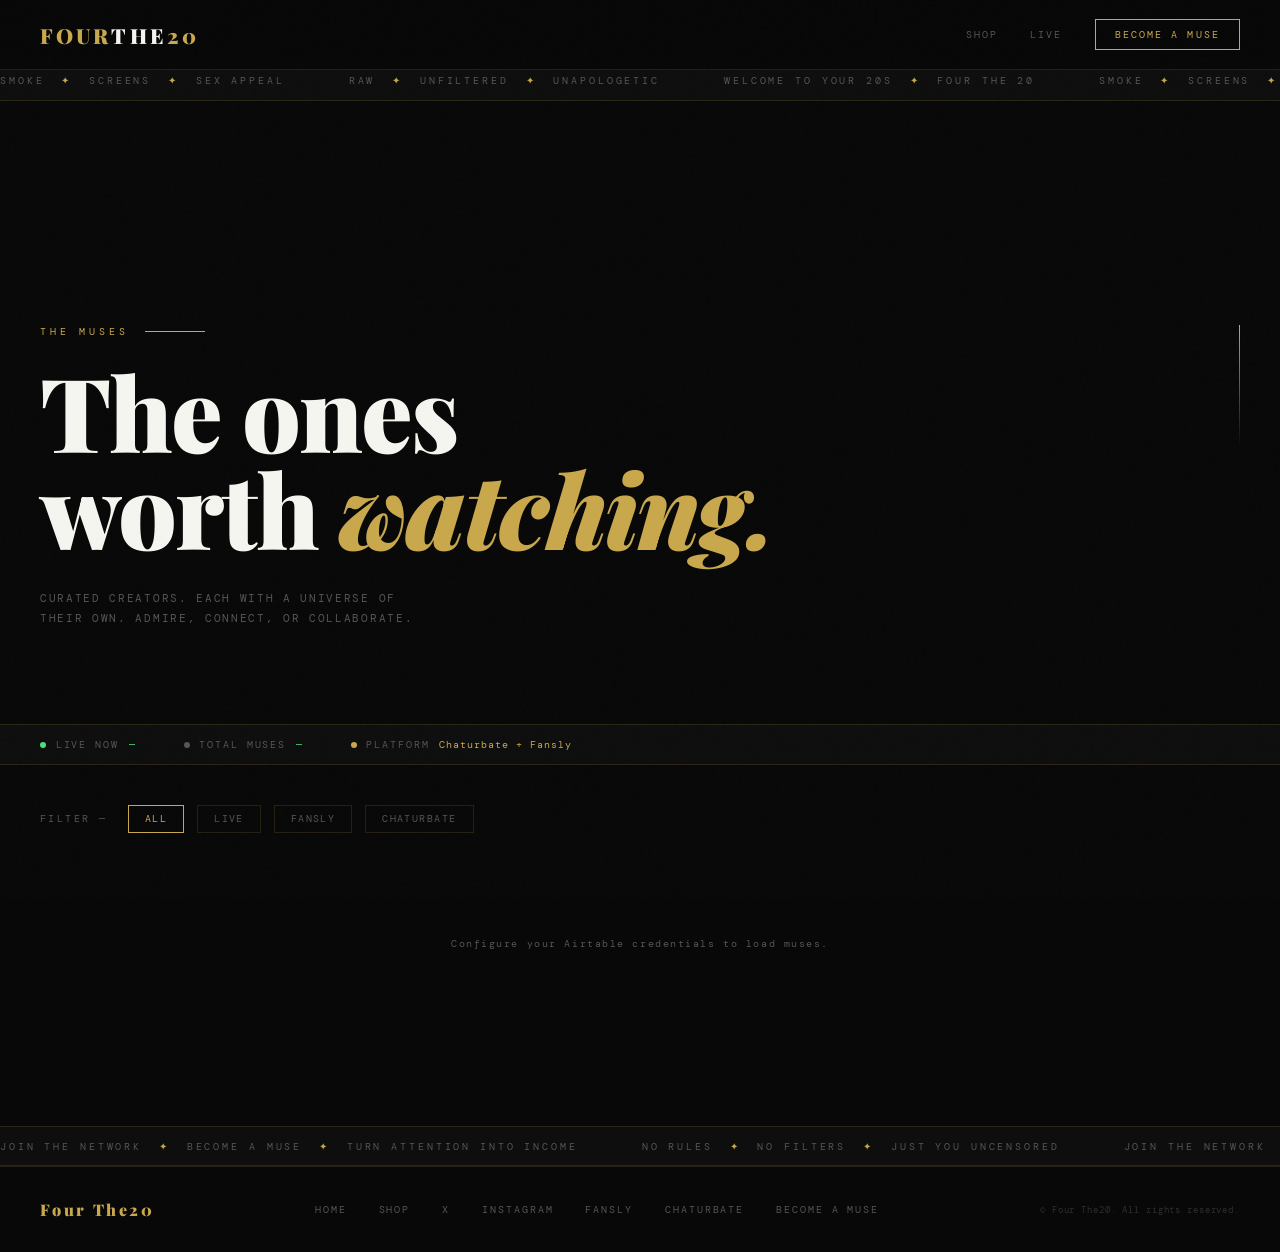
==== index.html @ dd01afdc "Update index.html" ====
<!DOCTYPE html>
<html lang="en">
<head>
  <meta charset="UTF-8" />
  <meta name="viewport" content="width=device-width, initial-scale=1.0" />
  <title>The Muses — Four The20</title>
  <link href="https://fonts.googleapis.com/css2?family=Playfair+Display:ital,wght@0,400;0,700;0,900;1,400;1,700&family=DM+Mono:wght@300;400;500&display=swap" rel="stylesheet" />
  <style>
    :root {
      --black: #080808;
      --deep: #0e0e0e;
      --card: #131313;
      --gold: #c9a84c;
      --gold-dim: #a07830;
      --green: #3a6b35;
      --green-bright: #4ade80;
      --cream: #f0e6cc;
      --red: #c0392b;
      --white: #f5f5f0;
      --muted: #555;
      --border: rgba(201,168,76,0.15);
    }

    * { margin: 0; padding: 0; box-sizing: border-box; }

    html { scroll-behavior: smooth; }

    body {
      background: var(--black);
      color: var(--white);
      font-family: 'DM Mono', monospace;
      min-height: 100vh;
      cursor: default;
    }

    /* GRAIN OVERLAY */
    body::before {
      content: '';
      position: fixed;
      inset: 0;
      background-image: url("data:image/svg+xml,%3Csvg viewBox='0 0 256 256' xmlns='http://www.w3.org/2000/svg'%3E%3Cfilter id='noise'%3E%3CfeTurbulence type='fractalNoise' baseFrequency='0.9' numOctaves='4' stitchTiles='stitch'/%3E%3C/filter%3E%3Crect width='100%25' height='100%25' filter='url(%23noise)' opacity='0.04'/%3E%3C/svg%3E");
      pointer-events: none;
      z-index: 1000;
      opacity: 0.4;
    }

    /* HEADER */
    header {
      position: fixed;
      top: 0;
      left: 0;
      right: 0;
      z-index: 100;
      padding: 1.2rem 2.5rem;
      display: flex;
      align-items: center;
      justify-content: space-between;
      border-bottom: 1px solid var(--border);
      background: rgba(8,8,8,0.92);
      backdrop-filter: blur(12px);
    }

    .logo {
      font-family: 'Playfair Display', serif;
      font-size: 1.3rem;
      font-weight: 900;
      letter-spacing: 0.15em;
      color: var(--gold);
      text-decoration: none;
      text-transform: uppercase;
    }

    .logo span {
      color: var(--white);
    }

    nav {
      display: flex;
      gap: 2rem;
      align-items: center;
    }

    nav a {
      font-size: 0.65rem;
      letter-spacing: 0.2em;
      text-transform: uppercase;
      color: var(--muted);
      text-decoration: none;
      transition: color 0.2s;
    }

    nav a:hover { color: var(--gold); }

    .nav-cta {
      border: 1px solid var(--gold) !important;
      padding: 0.5rem 1.2rem !important;
      color: var(--gold) !important;
      transition: all 0.2s !important;
    }

    .nav-cta:hover {
      background: var(--gold) !important;
      color: var(--black) !important;
    }

    /* HERO */
    .hero {
      padding: 14rem 2.5rem 6rem;
      max-width: 1400px;
      margin: 0 auto;
      position: relative;
    }

    .hero-eyebrow {
      font-size: 0.6rem;
      letter-spacing: 0.4em;
      text-transform: uppercase;
      color: var(--gold);
      margin-bottom: 1.5rem;
      display: flex;
      align-items: center;
      gap: 1rem;
    }

    .hero-eyebrow::after {
      content: '';
      width: 60px;
      height: 1px;
      background: var(--gold);
      display: inline-block;
    }

    .hero h1 {
      font-family: 'Playfair Display', serif;
      font-size: clamp(3.5rem, 8vw, 7rem);
      font-weight: 900;
      line-height: 0.95;
      letter-spacing: -0.02em;
      margin-bottom: 2rem;
    }

    .hero h1 em {
      font-style: italic;
      color: var(--gold);
    }

    .hero-sub {
      font-size: 0.7rem;
      letter-spacing: 0.15em;
      color: var(--muted);
      max-width: 400px;
      line-height: 1.8;
      text-transform: uppercase;
    }

    .hero-line {
      position: absolute;
      right: 2.5rem;
      top: 14rem;
      width: 1px;
      height: 120px;
      background: linear-gradient(to bottom, var(--gold), transparent);
    }

    /* STATUS BAR */
    .status-bar {
      border-top: 1px solid var(--border);
      border-bottom: 1px solid var(--border);
      padding: 0.8rem 2.5rem;
      display: flex;
      gap: 3rem;
      align-items: center;
      background: var(--deep);
      overflow-x: auto;
    }

    .status-item {
      display: flex;
      align-items: center;
      gap: 0.6rem;
      white-space: nowrap;
    }

    .status-dot {
      width: 6px;
      height: 6px;
      border-radius: 50%;
      background: var(--green-bright);
      animation: pulse 2s infinite;
    }

    .status-dot.offline { background: var(--muted); animation: none; }

    @keyframes pulse {
      0%, 100% { opacity: 1; }
      50% { opacity: 0.3; }
    }

    .status-label {
      font-size: 0.6rem;
      letter-spacing: 0.2em;
      text-transform: uppercase;
      color: var(--muted);
    }

    .status-count {
      font-size: 0.6rem;
      color: var(--green-bright);
      letter-spacing: 0.1em;
    }

    /* FILTERS */
    .filters {
      padding: 2.5rem 2.5rem 1.5rem;
      max-width: 1400px;
      margin: 0 auto;
      display: flex;
      gap: 0.8rem;
      flex-wrap: wrap;
      align-items: center;
    }

    .filter-label {
      font-size: 0.6rem;
      letter-spacing: 0.25em;
      text-transform: uppercase;
      color: var(--muted);
      margin-right: 0.5rem;
    }

    .filter-btn {
      background: transparent;
      border: 1px solid var(--border);
      color: var(--muted);
      padding: 0.4rem 1rem;
      font-family: 'DM Mono', monospace;
      font-size: 0.6rem;
      letter-spacing: 0.15em;
      text-transform: uppercase;
      cursor: pointer;
      transition: all 0.2s;
    }

    .filter-btn:hover, .filter-btn.active {
      border-color: var(--gold);
      color: var(--gold);
    }

    /* GRID */
    .grid-section {
      padding: 1rem 2.5rem 6rem;
      max-width: 1400px;
      margin: 0 auto;
    }

    .grid {
      display: grid;
      grid-template-columns: repeat(auto-fill, minmax(320px, 1fr));
      gap: 1.5px;
    }

    /* CARD */
    .card {
      position: relative;
      background: var(--card);
      overflow: hidden;
      cursor: pointer;
      aspect-ratio: 3/4;
      border: 1px solid var(--border);
      transition: border-color 0.3s;
    }

    .card:hover { border-color: var(--gold-dim); }

    .card-img {
      width: 100%;
      height: 100%;
      object-fit: cover;
      display: block;
      transition: transform 0.6s ease, filter 0.3s ease;
      filter: grayscale(20%) contrast(1.1);
    }

    .card:hover .card-img {
      transform: scale(1.04);
      filter: grayscale(0%) contrast(1.05);
    }

    .card-overlay {
      position: absolute;
      inset: 0;
      background: linear-gradient(
        to top,
        rgba(8,8,8,0.98) 0%,
        rgba(8,8,8,0.5) 45%,
        rgba(8,8,8,0.1) 70%,
        transparent 100%
      );
      transition: opacity 0.3s;
    }

    .card-live-badge {
      position: absolute;
      top: 1rem;
      left: 1rem;
      display: flex;
      align-items: center;
      gap: 0.4rem;
      background: rgba(8,8,8,0.8);
      border: 1px solid var(--green-bright);
      padding: 0.3rem 0.7rem;
      font-size: 0.55rem;
      letter-spacing: 0.2em;
      text-transform: uppercase;
      color: var(--green-bright);
    }

    .card-live-badge.offline-badge {
      border-color: var(--muted);
      color: var(--muted);
    }

    .card-number {
      position: absolute;
      top: 1rem;
      right: 1rem;
      font-size: 0.55rem;
      letter-spacing: 0.15em;
      color: rgba(255,255,255,0.2);
    }

    .card-content {
      position: absolute;
      bottom: 0;
      left: 0;
      right: 0;
      padding: 1.5rem;
      transform: translateY(2rem);
      transition: transform 0.4s ease;
    }

    .card:hover .card-content { transform: translateY(0); }

    .card-name {
      font-family: 'Playfair Display', serif;
      font-size: 1.6rem;
      font-weight: 700;
      line-height: 1;
      margin-bottom: 0.3rem;
      color: var(--white);
    }

    .card-handle {
      font-size: 0.6rem;
      letter-spacing: 0.15em;
      color: var(--gold);
      margin-bottom: 0.8rem;
    }

    .card-bio {
      font-size: 0.65rem;
      line-height: 1.6;
      color: rgba(255,255,255,0.55);
      margin-bottom: 1.2rem;
      opacity: 0;
      transition: opacity 0.4s ease 0.1s;
    }

    .card:hover .card-bio { opacity: 1; }

    .card-tags {
      display: flex;
      gap: 0.4rem;
      flex-wrap: wrap;
      margin-bottom: 1rem;
      opacity: 0;
      transition: opacity 0.4s ease 0.15s;
    }

    .card:hover .card-tags { opacity: 1; }

    .tag {
      font-size: 0.5rem;
      letter-spacing: 0.15em;
      text-transform: uppercase;
      border: 1px solid rgba(201,168,76,0.3);
      color: var(--gold-dim);
      padding: 0.2rem 0.5rem;
    }

    .card-actions {
      display: flex;
      gap: 0.6rem;
      opacity: 0;
      transition: opacity 0.4s ease 0.2s;
    }

    .card:hover .card-actions { opacity: 1; }

    .btn-watch {
      flex: 1;
      background: var(--gold);
      color: var(--black);
      border: none;
      padding: 0.7rem 1rem;
      font-family: 'DM Mono', monospace;
      font-size: 0.6rem;
      letter-spacing: 0.2em;
      text-transform: uppercase;
      cursor: pointer;
      text-decoration: none;
      text-align: center;
      display: block;
      transition: background 0.2s;
      font-weight: 500;
    }

    .btn-watch:hover { background: var(--cream); }

    .btn-follow {
      background: transparent;
      color: var(--white);
      border: 1px solid rgba(255,255,255,0.2);
      padding: 0.7rem 1rem;
      font-family: 'DM Mono', monospace;
      font-size: 0.6rem;
      letter-spacing: 0.2em;
      text-transform: uppercase;
      cursor: pointer;
      text-decoration: none;
      text-align: center;
      display: block;
      transition: all 0.2s;
    }

    .btn-follow:hover {
      border-color: var(--white);
    }

    /* PLACEHOLDER CARD */
    .card-placeholder {
      background: var(--card);
      border: 1px dashed rgba(201,168,76,0.1);
      aspect-ratio: 3/4;
      display: flex;
      flex-direction: column;
      align-items: center;
      justify-content: center;
      gap: 1rem;
      text-decoration: none;
      transition: border-color 0.3s;
    }

    .card-placeholder:hover { border-color: rgba(201,168,76,0.3); }

    .placeholder-icon {
      font-size: 2rem;
      opacity: 0.2;
    }

    .placeholder-text {
      font-size: 0.6rem;
      letter-spacing: 0.25em;
      text-transform: uppercase;
      color: var(--muted);
      text-align: center;
    }

    /* LOADING */
    #loading {
      padding: 6rem 2.5rem;
      text-align: center;
    }

    .loader {
      display: inline-flex;
      gap: 0.4rem;
      margin-bottom: 1rem;
    }

    .loader-dot {
      width: 6px;
      height: 6px;
      background: var(--gold);
      border-radius: 50%;
      animation: loaderPulse 1.2s infinite;
    }

    .loader-dot:nth-child(2) { animation-delay: 0.2s; }
    .loader-dot:nth-child(3) { animation-delay: 0.4s; }

    @keyframes loaderPulse {
      0%, 100% { opacity: 0.2; transform: scale(0.8); }
      50% { opacity: 1; transform: scale(1); }
    }

    .loader-text {
      font-size: 0.6rem;
      letter-spacing: 0.3em;
      text-transform: uppercase;
      color: var(--muted);
    }

    /* ERROR */
    #error {
      display: none;
      padding: 4rem 2.5rem;
      text-align: center;
    }

    .error-text {
      font-size: 0.65rem;
      letter-spacing: 0.15em;
      color: var(--muted);
      margin-bottom: 1rem;
    }

    /* FOOTER */
    footer {
      border-top: 1px solid var(--border);
      padding: 2rem 2.5rem;
      display: flex;
      justify-content: space-between;
      align-items: center;
      flex-wrap: gap;
    }

    .footer-logo {
      font-family: 'Playfair Display', serif;
      font-size: 1rem;
      font-weight: 900;
      color: var(--gold);
      letter-spacing: 0.15em;
    }

    .footer-links {
      display: flex;
      gap: 2rem;
    }

    .footer-links a {
      font-size: 0.6rem;
      letter-spacing: 0.2em;
      text-transform: uppercase;
      color: var(--muted);
      text-decoration: none;
      transition: color 0.2s;
    }

    .footer-links a:hover { color: var(--gold); }

    .footer-copy {
      font-size: 0.55rem;
      letter-spacing: 0.1em;
      color: rgba(85,85,85,0.5);
    }

    /* MARQUEE */
    .marquee-wrap {
      overflow: hidden;
      border-top: 1px solid var(--border);
      border-bottom: 1px solid var(--border);
      padding: 0.8rem 0;
      background: var(--deep);
    }

    .marquee-track {
      display: flex;
      gap: 4rem;
      animation: marquee 20s linear infinite;
      width: max-content;
    }

    .marquee-item {
      font-size: 0.6rem;
      letter-spacing: 0.3em;
      text-transform: uppercase;
      color: var(--muted);
      white-space: nowrap;
    }

    .marquee-item span { color: var(--gold); margin: 0 0.5rem; }

    @keyframes marquee {
      from { transform: translateX(0); }
      to { transform: translateX(-50%); }
    }

    /* ANIMATIONS */
    @keyframes fadeUp {
      from { opacity: 0; transform: translateY(20px); }
      to { opacity: 1; transform: translateY(0); }
    }

    .fade-up {
      animation: fadeUp 0.6s ease forwards;
    }

    @media (max-width: 768px) {
      header { padding: 1rem 1.2rem; }
      nav { gap: 1rem; }
      .hero { padding: 10rem 1.2rem 4rem; }
      .grid-section, .filters, .status-bar { padding-left: 1.2rem; padding-right: 1.2rem; }
      .grid { grid-template-columns: repeat(2, 1fr); gap: 1px; }
      footer { flex-direction: column; gap: 1.5rem; text-align: center; }
      .footer-links { flex-wrap: wrap; justify-content: center; }
    }

    @media (max-width: 480px) {
      .grid { grid-template-columns: 1fr; }
    }
  </style>
</head>
<body>

  <!-- HEADER -->
  <header>
    <a href="https://fourthe20.carrd.co" class="logo">Four<span>The</span>20</a>
    <nav>
      <a href="https://fourthe20.myshopify.com" target="_blank">Shop</a>
      <a href="https://chaturbate.com/in/?tour=LQps&campaign=Jz7oe&track=default&room=four_the20" target="_blank">Live</a>
      <a href="https://form.typeform.com/to/RK7h1dMH" target="_blank" class="nav-cta">Become a Muse</a>
    </nav>
  </header>

  <!-- MARQUEE -->
  <div class="marquee-wrap" style="margin-top:60px;">
    <div class="marquee-track">
      <span class="marquee-item">Smoke <span>✦</span> Screens <span>✦</span> Sex Appeal</span>
      <span class="marquee-item">Raw <span>✦</span> Unfiltered <span>✦</span> Unapologetic</span>
      <span class="marquee-item">Welcome to Your 20s <span>✦</span> Four The 20</span>
      <span class="marquee-item">Smoke <span>✦</span> Screens <span>✦</span> Sex Appeal</span>
      <span class="marquee-item">Raw <span>✦</span> Unfiltered <span>✦</span> Unapologetic</span>
      <span class="marquee-item">Welcome to Your 20s <span>✦</span> Four The 20</span>
    </div>
  </div>

  <!-- HERO -->
  <section class="hero">
    <div class="hero-eyebrow">The Muses</div>
    <h1>The ones<br>worth <em>watching.</em></h1>
    <p class="hero-sub">Curated creators. Each with a universe of their own. Admire, connect, or collaborate.</p>
    <div class="hero-line"></div>
  </section>

  <!-- STATUS BAR -->
  <div class="status-bar">
    <div class="status-item">
      <div class="status-dot" id="live-dot"></div>
      <span class="status-label">Live Now</span>
      <span class="status-count" id="live-count">—</span>
    </div>
    <div class="status-item">
      <div class="status-dot offline"></div>
      <span class="status-label">Total Muses</span>
      <span class="status-count" id="total-count">—</span>
    </div>
    <div class="status-item">
      <div class="status-dot" style="background:var(--gold); animation:none;"></div>
      <span class="status-label">Platform</span>
      <span class="status-count" style="color:var(--gold);">Chaturbate + Fansly</span>
    </div>
  </div>

  <!-- FILTERS -->
  <div class="filters">
    <span class="filter-label">Filter —</span>
    <button class="filter-btn active" data-filter="all">All</button>
    <button class="filter-btn" data-filter="live">Live</button>
    <button class="filter-btn" data-filter="fansly">Fansly</button>
    <button class="filter-btn" data-filter="chaturbate">Chaturbate</button>
  </div>

  <!-- GRID -->
  <section class="grid-section">
    <div id="loading">
      <div class="loader">
        <div class="loader-dot"></div>
        <div class="loader-dot"></div>
        <div class="loader-dot"></div>
      </div>
      <p class="loader-text">Loading the muses...</p>
    </div>
    <div id="error">
      <p class="error-text">Configure your Airtable credentials to load muses.</p>
    </div>
    <div class="grid" id="muse-grid"></div>
  </section>

  <!-- MARQUEE 2 -->
  <div class="marquee-wrap">
    <div class="marquee-track" style="animation-direction:reverse;">
      <span class="marquee-item">Join The Network <span>✦</span> Become a Muse <span>✦</span> Turn Attention Into Income</span>
      <span class="marquee-item">No Rules <span>✦</span> No Filters <span>✦</span> Just You Uncensored</span>
      <span class="marquee-item">Join The Network <span>✦</span> Become a Muse <span>✦</span> Turn Attention Into Income</span>
      <span class="marquee-item">No Rules <span>✦</span> No Filters <span>✦</span> Just You Uncensored</span>
    </div>
  </div>

  <!-- FOOTER -->
  <footer>
    <div class="footer-logo">Four The20</div>
    <div class="footer-links">
      <a href="https://fourthe20.carrd.co">Home</a>
      <a href="https://fourthe20.myshopify.com" target="_blank">Shop</a>
      <a href="https://x.com/four_the20" target="_blank">X</a>
      <a href="https://instagram.com/four_the20" target="_blank">Instagram</a>
      <a href="https://fansly.com/four_the20" target="_blank">Fansly</a>
      <a href="https://chaturbate.com/in/?tour=LQps&campaign=Jz7oe&track=default&room=four_the20" target="_blank">Chaturbate</a>
      <a href="https://form.typeform.com/to/RK7h1dMH" target="_blank">Become a Muse</a>
    </div>
    <div class="footer-copy">© Four The20. All rights reserved.</div>
  </footer>

  <script>
    // ============================================================
    // CONFIG — Only update WORKER_URL after deploying Cloudflare Worker
    // ============================================================
    const WORKER_URL = 'https://muse.four-the20.workers.dev/'; // e.g. https://four-the20-muses.yourname.workers.dev

    // CB affiliate base URL
    const CB_AFFILIATE = 'https://chaturbate.com/in/?tour=LQps&campaign=Jz7oe&track=default&room=';

    // Fields: Name · Handle · Bio · Photo · Tags · CB_Username · Fansly_URL · Is_Live · Approved

    const CB_AFF = CB_AFFILIATE;

    function toSlug(str) {
      return (str || '').toLowerCase().replace(/\s+/g, '-');
    }

    async function fetchMuses() {
      try {
        const res = await fetch(WORKER_URL);
        if (!res.ok) throw new Error(`Worker error: ${res.status}`);
        const data = await res.json();
        return data.records || [];
      } catch (e) {
        console.error('Fetch error:', e);
        return null;
      }
    }

    function buildCard(record, index) {
      const f = record.fields;
      const name       = f['Name'] || 'Muse';
      const handle     = f['Handle'] || '';
      const bio        = f['Bio'] || '';
      const photo      = f['Profile Pic']?.[0]?.name || f['Photo']?.[0]?.name || null;
/*      const photo      = f['Photo'] ? f['Photo'][0]?.url : null;  */
      const tags       = f['Tags'] ? f['Tags'].split(',').map(t => t.trim()) : [];
      const cbUsername = f['CB_Username'] || '';
      const fanslyUrl  = f['Fansly_URL'] || '';
      const isLive     = f['Is_Live'] || false;

      const cbLink = cbUsername
        ? `${CB_AFF}${cbUsername}`
        : `https://chaturbate.com/in/?tour=LQps&campaign=Jz7oe&track=default&room=four_the20`;

      const watchLink   = cbUsername ? cbLink : (fanslyUrl || cbLink);
      const displayName = f['DisplayName'] || f['Name'] || cbUsername || '';
      const detailLink  = displayName ? `/muses/muse.html?name=${toSlug(displayName)}` : null;
      const followLink = fanslyUrl || cbLink;

      const liveBadge = isLive
        ? `<div class="card-live-badge"><div class="status-dot"></div> Live</div>`
        : `<div class="card-live-badge offline-badge"><div class="status-dot offline"></div> Offline</div>`;

      const tagsHtml = tags.slice(0,3).map(t => `<span class="tag">${t}</span>`).join('');
      const imgHtml  = photo
        ? `<img class="card-img" src="${photo}" alt="${name}" loading="lazy" />`
        : `<div class="card-img" style="background:linear-gradient(135deg,#1a1a1a,#0e0e0e);"></div>`;

      const card = document.createElement('div');
      card.className = 'card fade-up';
      card.style.animationDelay = `${index * 0.07}s`;
      card.dataset.live    = isLive ? 'live' : 'offline';
      card.dataset.fansly  = fanslyUrl ? 'true' : 'false';
      card.dataset.cb      = cbUsername ? 'true' : 'false';

      card.style.cursor = 'pointer';
      if (detailLink) {
        card.addEventListener('click', (e) => {
          if (!e.target.closest('a')) {
            window.location.href = detailLink;
          }
        });
      }
      card.innerHTML = `
        ${imgHtml}
        <div class="card-overlay"></div>
        ${liveBadge}
        <div class="card-number">${String(index + 1).padStart(2,'0')}</div>
        <div class="card-content">
          <div class="card-name">${name}</div>
          <div class="card-handle">${handle}</div>
          <div class="card-bio">${bio}</div>
          <div class="card-tags">${tagsHtml}</div>
          <div class="card-actions">
            <a href="${detailLink || watchLink}" ${detailLink ? '' : 'target="_blank"'} class="btn-watch">View Profile</a>
            ${followLink ? `<a href="${followLink}" target="_blank" class="btn-follow">Follow</a>` : ''}
          </div>
        </div>
      `;
      return card;
    }

    function buildPlaceholder() {
      const el = document.createElement('a');
      el.href = 'https://form.typeform.com/to/RK7h1dMH';
      el.target = '_blank';
      el.className = 'card-placeholder';
      el.innerHTML = `
        <div class="placeholder-icon">✦</div>
        <div class="placeholder-text">Your name<br>could be here</div>
      `;
      return el;
    }

    async function checkCBLive(username) {
      if (!username) return false;
      try {
        const res = await fetch(
          `https://chaturbate.com/api/public/affiliates/onlinerooms/?wm=Jz7oe&format=json&username=${username.toLowerCase()}&limit=1`,
          { headers: { 'Accept': 'application/json' } }
        );
        if (!res.ok) return false;
        const json = await res.json();
        const results = json.results || [];
        return results.some(r => (r.username || r.slug || '').toLowerCase() === username.toLowerCase());
      } catch {
        return false;
      }
    }

    async function init() {
      const grid    = document.getElementById('muse-grid');
      const loading = document.getElementById('loading');
      const error   = document.getElementById('error');

      // If no credentials set, show demo mode
      if (WORKER_URL === 'YOUR_WORKER_URL') {
        loading.style.display = 'none';
        error.style.display   = 'block';
        error.innerHTML = `
          <p class="error-text" style="margin-bottom:1.5rem;">
            🔑 Deploy your Cloudflare Worker and add the Worker URL to activate the directory.
          </p>
          <p class="error-text" style="font-size:0.55rem; opacity:0.5;">
            AIRTABLE_PAT · AIRTABLE_BASE_ID (starts with 'app') · Active Models
          </p>
        `;
        // Show placeholder cards so the grid doesn't look empty
        for (let i = 0; i < 6; i++) grid.appendChild(buildPlaceholder());
        document.getElementById('total-count').textContent = '—';
        return;
      }

      const records = await fetchMuses();

      loading.style.display = 'none';

      if (!records) {
        error.style.display = 'block';
        return;
      }

      const liveCount = records.filter(r => r.fields['Is_Live']).length;
      document.getElementById('live-count').textContent  = liveCount > 0 ? `${liveCount} online` : 'None right now';
      document.getElementById('total-count').textContent = records.length;

      // Check live status client-side for each model
      const liveChecks = await Promise.all(
        records.map(r => checkCBLive(r.fields['CB_Username'] || ''))
      );
      records.forEach((record, i) => {
        record.fields['Is_Live'] = liveChecks[i];
        grid.appendChild(buildCard(record, i));
      });

      // Always add a "become a muse" placeholder at the end
      grid.appendChild(buildPlaceholder());

      // FILTERS
      document.querySelectorAll('.filter-btn').forEach(btn => {
        btn.addEventListener('click', () => {
          document.querySelectorAll('.filter-btn').forEach(b => b.classList.remove('active'));
          btn.classList.add('active');
          const filter = btn.dataset.filter;
          document.querySelectorAll('.card').forEach(card => {
            if (filter === 'all') {
              card.style.display = '';
            } else if (filter === 'live') {
              card.style.display = card.dataset.live === 'live' ? '' : 'none';
            } else if (filter === 'fansly') {
              card.style.display = card.dataset.fansly === 'true' ? '' : 'none';
            } else if (filter === 'chaturbate') {
              card.style.display = card.dataset.cb === 'true' ? '' : 'none';
            }
          });
        });
      });
    }

    init();
  </script>
</body>
</html>
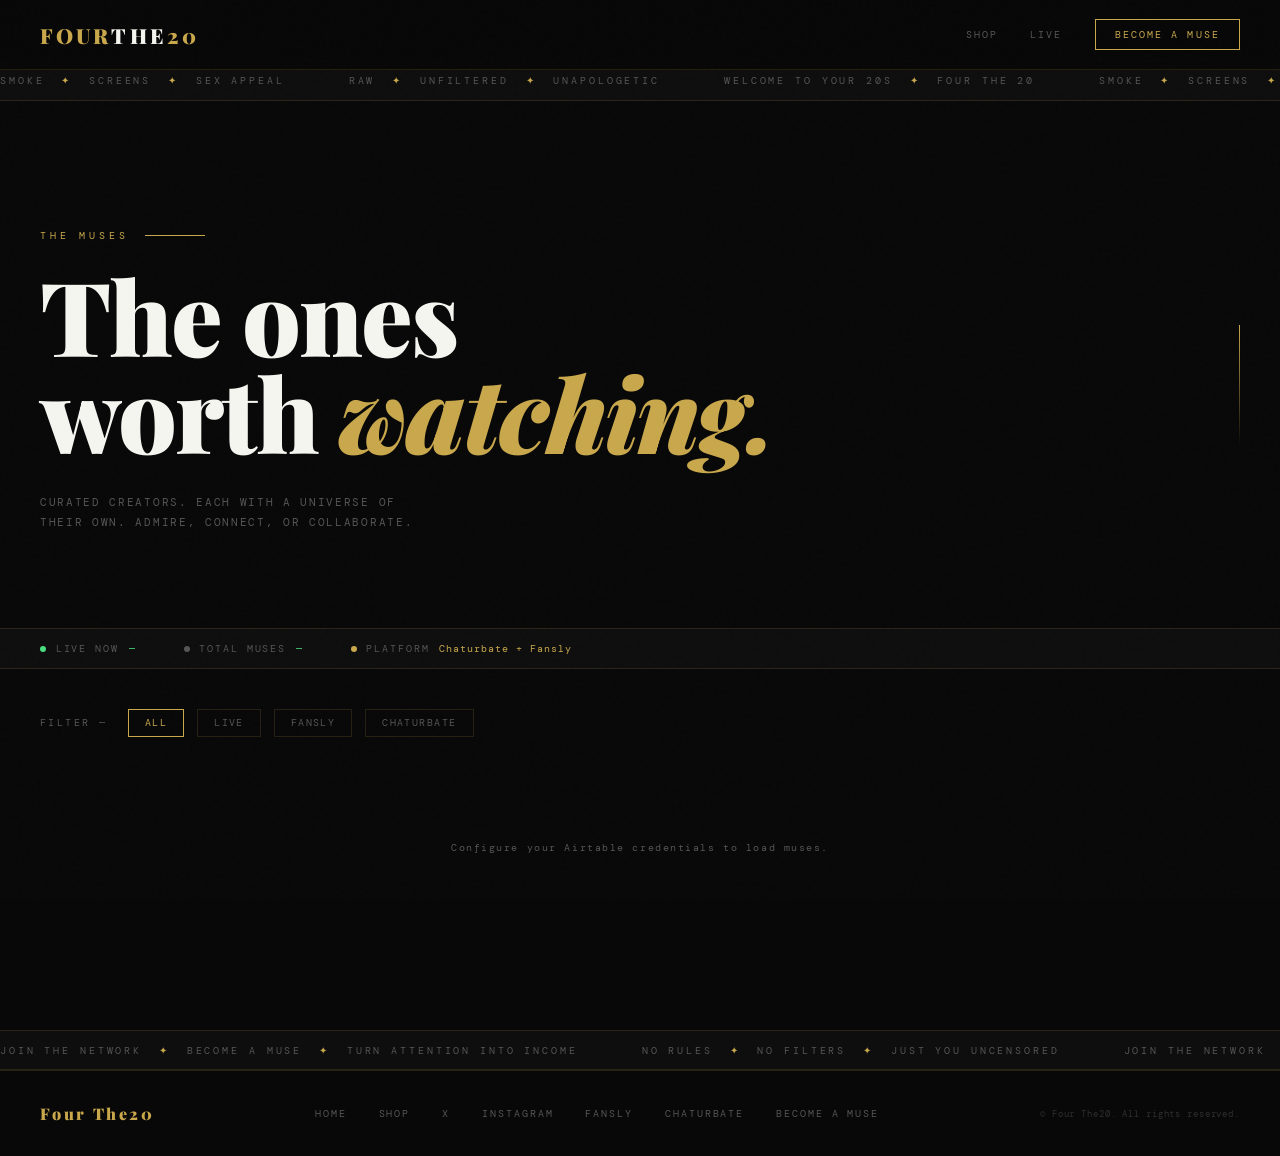
==== commit f146f2ae: "Update index.html" ====
--- a/index.html
+++ b/index.html
@@ -105,7 +105,7 @@
 
     /* HERO */
     .hero {
-      padding: 14rem 2.5rem 6rem;
+      padding: 8rem 2.5rem 6rem;
       max-width: 1400px;
       margin: 0 auto;
       position: relative;
@@ -746,8 +746,7 @@
       const name       = f['Name'] || 'Muse';
       const handle     = f['Handle'] || '';
       const bio        = f['Bio'] || '';
-      const photo      = f['Profile Pic']?.[0]?.name || f['Photo']?.[0]?.name || null;
-/*      const photo      = f['Photo'] ? f['Photo'][0]?.url : null;  */
+      const photo      = f['Profile Pic'] ? f['Profile Pic'][0]?.name : null;
       const tags       = f['Tags'] ? f['Tags'].split(',').map(t => t.trim()) : [];
       const cbUsername = f['CB_Username'] || '';
       const fanslyUrl  = f['Fansly_URL'] || '';
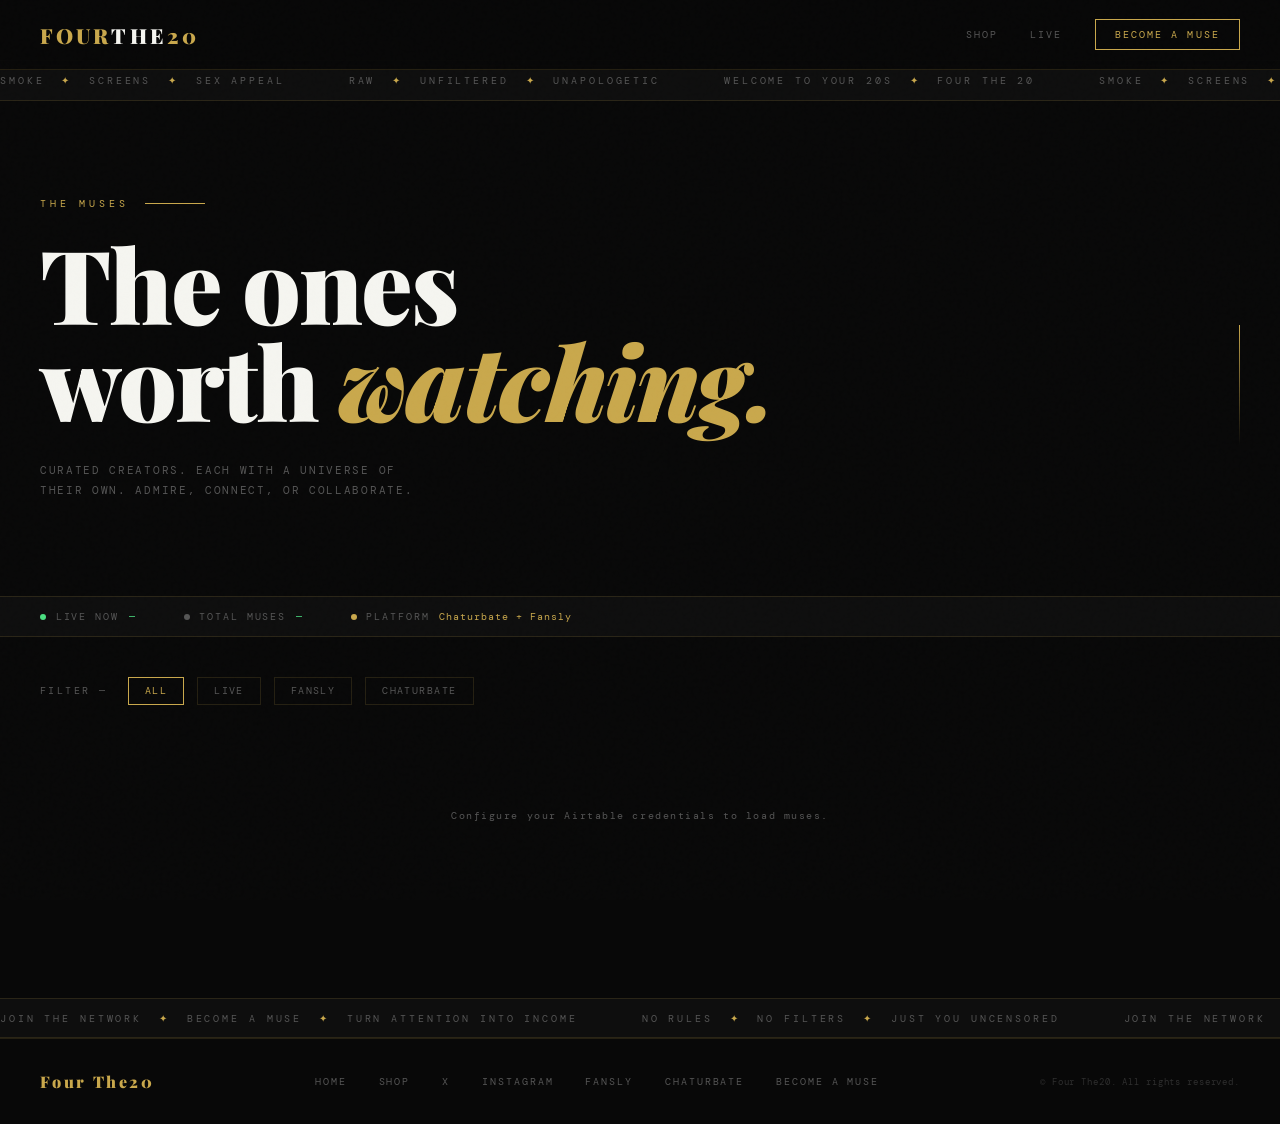
==== commit 922cd034: "Update index.html" ====
--- a/index.html
+++ b/index.html
@@ -105,7 +105,7 @@
 
     /* HERO */
     .hero {
-      padding: 8rem 2.5rem 6rem;
+      padding: 6rem 2.5rem 6rem;
       max-width: 1400px;
       margin: 0 auto;
       position: relative;
@@ -746,7 +746,8 @@
       const name       = f['Name'] || 'Muse';
       const handle     = f['Handle'] || '';
       const bio        = f['Bio'] || '';
-      const photo      = f['Profile Pic'] ? f['Profile Pic'][0]?.name : null;
+      const photo      = f['Profile Pic']?.[0]?.url || f['Photo']?.[0]?.url || null;
+/*      const photo      = f['Profile Pic'] ? f['Profile Pic'][0]?.name : null;    */
       const tags       = f['Tags'] ? f['Tags'].split(',').map(t => t.trim()) : [];
       const cbUsername = f['CB_Username'] || '';
       const fanslyUrl  = f['Fansly_URL'] || '';
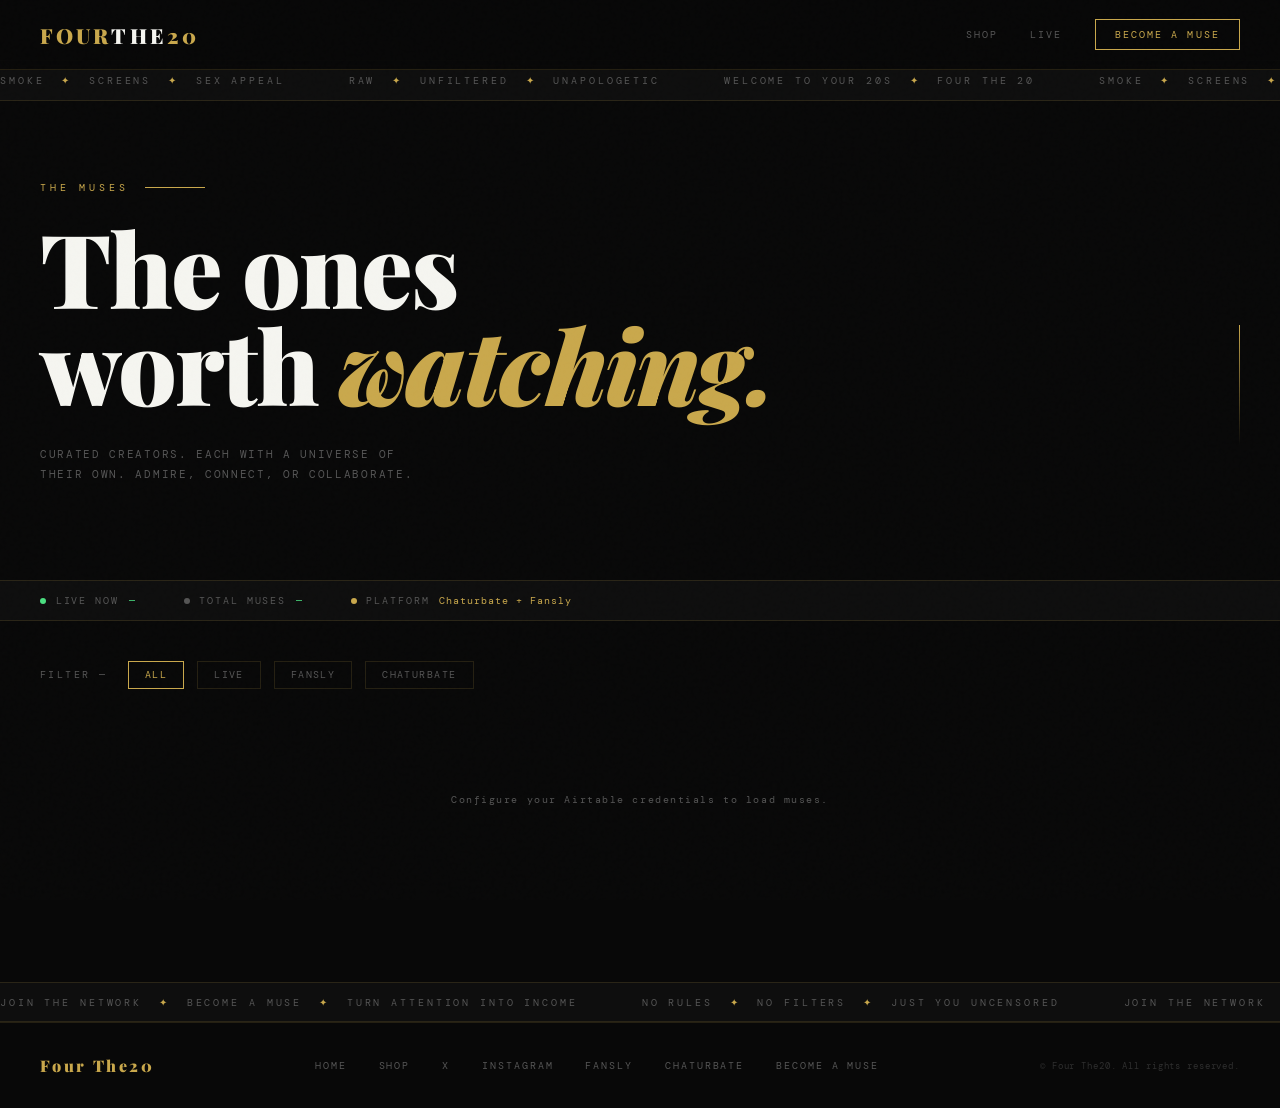
==== commit f2ca1d79: "Update index.html" ====
--- a/index.html
+++ b/index.html
@@ -105,7 +105,7 @@
 
     /* HERO */
     .hero {
-      padding: 6rem 2.5rem 6rem;
+      padding: 5rem 2.5rem 6rem;
       max-width: 1400px;
       margin: 0 auto;
       position: relative;
@@ -747,7 +747,6 @@
       const handle     = f['Handle'] || '';
       const bio        = f['Bio'] || '';
       const photo      = f['Profile Pic']?.[0]?.url || f['Photo']?.[0]?.url || null;
-/*      const photo      = f['Profile Pic'] ? f['Profile Pic'][0]?.name : null;    */
       const tags       = f['Tags'] ? f['Tags'].split(',').map(t => t.trim()) : [];
       const cbUsername = f['CB_Username'] || '';
       const fanslyUrl  = f['Fansly_URL'] || '';
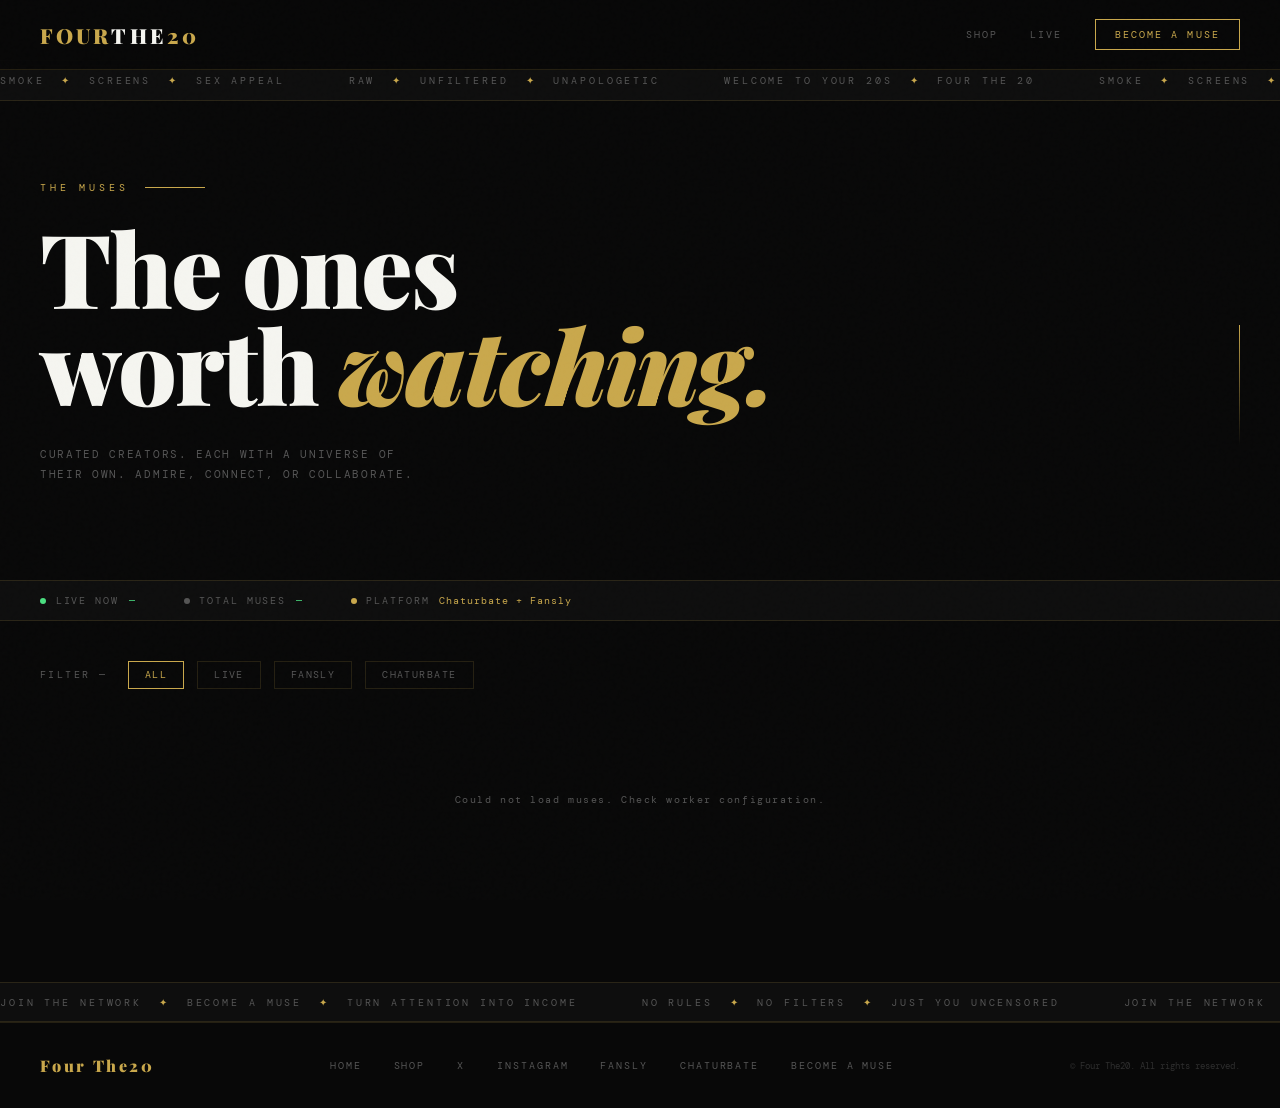
==== commit 88fe9810: "Add files via upload" ====
--- a/index.html
+++ b/index.html
@@ -5,99 +5,15 @@
   <meta name="viewport" content="width=device-width, initial-scale=1.0" />
   <title>The Muses — Four The20</title>
   <link href="https://fonts.googleapis.com/css2?family=Playfair+Display:ital,wght@0,400;0,700;0,900;1,400;1,700&family=DM+Mono:wght@300;400;500&display=swap" rel="stylesheet" />
+  <link rel="stylesheet" href="styles.css" />
   <style>
-    :root {
-      --black: #080808;
-      --deep: #0e0e0e;
-      --card: #131313;
-      --gold: #c9a84c;
-      --gold-dim: #a07830;
-      --green: #3a6b35;
-      --green-bright: #4ade80;
-      --cream: #f0e6cc;
-      --red: #c0392b;
-      --white: #f5f5f0;
-      --muted: #555;
-      --border: rgba(201,168,76,0.15);
-    }
-
-    * { margin: 0; padding: 0; box-sizing: border-box; }
-
-    html { scroll-behavior: smooth; }
-
-    body {
-      background: var(--black);
-      color: var(--white);
-      font-family: 'DM Mono', monospace;
-      min-height: 100vh;
-      cursor: default;
-    }
-
-    /* GRAIN OVERLAY */
-    body::before {
-      content: '';
-      position: fixed;
-      inset: 0;
-      background-image: url("data:image/svg+xml,%3Csvg viewBox='0 0 256 256' xmlns='http://www.w3.org/2000/svg'%3E%3Cfilter id='noise'%3E%3CfeTurbulence type='fractalNoise' baseFrequency='0.9' numOctaves='4' stitchTiles='stitch'/%3E%3C/filter%3E%3Crect width='100%25' height='100%25' filter='url(%23noise)' opacity='0.04'/%3E%3C/svg%3E");
-      pointer-events: none;
-      z-index: 1000;
-      opacity: 0.4;
-    }
-
-    /* HEADER */
-    header {
-      position: fixed;
-      top: 0;
-      left: 0;
-      right: 0;
-      z-index: 100;
-      padding: 1.2rem 2.5rem;
-      display: flex;
-      align-items: center;
-      justify-content: space-between;
-      border-bottom: 1px solid var(--border);
-      background: rgba(8,8,8,0.92);
-      backdrop-filter: blur(12px);
-    }
-
-    .logo {
-      font-family: 'Playfair Display', serif;
-      font-size: 1.3rem;
-      font-weight: 900;
-      letter-spacing: 0.15em;
-      color: var(--gold);
-      text-decoration: none;
-      text-transform: uppercase;
-    }
-
-    .logo span {
-      color: var(--white);
-    }
-
-    nav {
-      display: flex;
-      gap: 2rem;
-      align-items: center;
-    }
-
-    nav a {
-      font-size: 0.65rem;
-      letter-spacing: 0.2em;
-      text-transform: uppercase;
-      color: var(--muted);
-      text-decoration: none;
-      transition: color 0.2s;
-    }
-
-    nav a:hover { color: var(--gold); }
+    body { cursor: default; }
 
     .nav-cta {
       border: 1px solid var(--gold) !important;
       padding: 0.5rem 1.2rem !important;
       color: var(--gold) !important;
-      transition: all 0.2s !important;
-    }
-
+    }
     .nav-cta:hover {
       background: var(--gold) !important;
       color: var(--black) !important;
@@ -110,7 +26,6 @@
       margin: 0 auto;
       position: relative;
     }
-
     .hero-eyebrow {
       font-size: 0.6rem;
       letter-spacing: 0.4em;
@@ -121,7 +36,6 @@
       align-items: center;
       gap: 1rem;
     }
-
     .hero-eyebrow::after {
       content: '';
       width: 60px;
@@ -129,7 +43,6 @@
       background: var(--gold);
       display: inline-block;
     }
-
     .hero h1 {
       font-family: 'Playfair Display', serif;
       font-size: clamp(3.5rem, 8vw, 7rem);
@@ -138,12 +51,7 @@
       letter-spacing: -0.02em;
       margin-bottom: 2rem;
     }
-
-    .hero h1 em {
-      font-style: italic;
-      color: var(--gold);
-    }
-
+    .hero h1 em { font-style: italic; color: var(--gold); }
     .hero-sub {
       font-size: 0.7rem;
       letter-spacing: 0.15em;
@@ -152,13 +60,10 @@
       line-height: 1.8;
       text-transform: uppercase;
     }
-
     .hero-line {
       position: absolute;
-      right: 2.5rem;
-      top: 14rem;
-      width: 1px;
-      height: 120px;
+      right: 2.5rem; top: 14rem;
+      width: 1px; height: 120px;
       background: linear-gradient(to bottom, var(--gold), transparent);
     }
 
@@ -173,41 +78,16 @@
       background: var(--deep);
       overflow-x: auto;
     }
-
-    .status-item {
-      display: flex;
-      align-items: center;
-      gap: 0.6rem;
-      white-space: nowrap;
-    }
-
+    .status-item { display: flex; align-items: center; gap: 0.6rem; white-space: nowrap; }
     .status-dot {
-      width: 6px;
-      height: 6px;
+      width: 6px; height: 6px;
       border-radius: 50%;
       background: var(--green-bright);
       animation: pulse 2s infinite;
     }
-
     .status-dot.offline { background: var(--muted); animation: none; }
-
-    @keyframes pulse {
-      0%, 100% { opacity: 1; }
-      50% { opacity: 0.3; }
-    }
-
-    .status-label {
-      font-size: 0.6rem;
-      letter-spacing: 0.2em;
-      text-transform: uppercase;
-      color: var(--muted);
-    }
-
-    .status-count {
-      font-size: 0.6rem;
-      color: var(--green-bright);
-      letter-spacing: 0.1em;
-    }
+    .status-label { font-size: 0.6rem; letter-spacing: 0.2em; text-transform: uppercase; color: var(--muted); }
+    .status-count { font-size: 0.6rem; color: var(--green-bright); letter-spacing: 0.1em; }
 
     /* FILTERS */
     .filters {
@@ -219,15 +99,7 @@
       flex-wrap: wrap;
       align-items: center;
     }
-
-    .filter-label {
-      font-size: 0.6rem;
-      letter-spacing: 0.25em;
-      text-transform: uppercase;
-      color: var(--muted);
-      margin-right: 0.5rem;
-    }
-
+    .filter-label { font-size: 0.6rem; letter-spacing: 0.25em; text-transform: uppercase; color: var(--muted); margin-right: 0.5rem; }
     .filter-btn {
       background: transparent;
       border: 1px solid var(--border);
@@ -240,11 +112,7 @@
       cursor: pointer;
       transition: all 0.2s;
     }
-
-    .filter-btn:hover, .filter-btn.active {
-      border-color: var(--gold);
-      color: var(--gold);
-    }
+    .filter-btn:hover, .filter-btn.active { border-color: var(--gold); color: var(--gold); }
 
     /* GRID */
     .grid-section {
@@ -252,7 +120,6 @@
       max-width: 1400px;
       margin: 0 auto;
     }
-
     .grid {
       display: grid;
       grid-template-columns: repeat(auto-fill, minmax(320px, 1fr));
@@ -269,40 +136,23 @@
       border: 1px solid var(--border);
       transition: border-color 0.3s;
     }
-
     .card:hover { border-color: var(--gold-dim); }
-
     .card-img {
-      width: 100%;
-      height: 100%;
+      width: 100%; height: 100%;
       object-fit: cover;
       display: block;
       transition: transform 0.6s ease, filter 0.3s ease;
       filter: grayscale(20%) contrast(1.1);
     }
-
-    .card:hover .card-img {
-      transform: scale(1.04);
-      filter: grayscale(0%) contrast(1.05);
-    }
-
+    .card:hover .card-img { transform: scale(1.04); filter: grayscale(0%) contrast(1.05); }
     .card-overlay {
       position: absolute;
       inset: 0;
-      background: linear-gradient(
-        to top,
-        rgba(8,8,8,0.98) 0%,
-        rgba(8,8,8,0.5) 45%,
-        rgba(8,8,8,0.1) 70%,
-        transparent 100%
-      );
-      transition: opacity 0.3s;
-    }
-
+      background: linear-gradient(to top, rgba(8,8,8,0.98) 0%, rgba(8,8,8,0.5) 45%, rgba(8,8,8,0.1) 70%, transparent 100%);
+    }
     .card-live-badge {
       position: absolute;
-      top: 1rem;
-      left: 1rem;
+      top: 1rem; left: 1rem;
       display: flex;
       align-items: center;
       gap: 0.4rem;
@@ -314,89 +164,30 @@
       text-transform: uppercase;
       color: var(--green-bright);
     }
-
-    .card-live-badge.offline-badge {
-      border-color: var(--muted);
-      color: var(--muted);
-    }
-
+    .card-live-badge.offline-badge { border-color: var(--muted); color: var(--muted); }
     .card-number {
       position: absolute;
-      top: 1rem;
-      right: 1rem;
+      top: 1rem; right: 1rem;
       font-size: 0.55rem;
       letter-spacing: 0.15em;
       color: rgba(255,255,255,0.2);
     }
-
     .card-content {
       position: absolute;
-      bottom: 0;
-      left: 0;
-      right: 0;
+      bottom: 0; left: 0; right: 0;
       padding: 1.5rem;
       transform: translateY(2rem);
       transition: transform 0.4s ease;
     }
-
     .card:hover .card-content { transform: translateY(0); }
-
-    .card-name {
-      font-family: 'Playfair Display', serif;
-      font-size: 1.6rem;
-      font-weight: 700;
-      line-height: 1;
-      margin-bottom: 0.3rem;
-      color: var(--white);
-    }
-
-    .card-handle {
-      font-size: 0.6rem;
-      letter-spacing: 0.15em;
-      color: var(--gold);
-      margin-bottom: 0.8rem;
-    }
-
-    .card-bio {
-      font-size: 0.65rem;
-      line-height: 1.6;
-      color: rgba(255,255,255,0.55);
-      margin-bottom: 1.2rem;
-      opacity: 0;
-      transition: opacity 0.4s ease 0.1s;
-    }
-
+    .card-name { font-family: 'Playfair Display', serif; font-size: 1.6rem; font-weight: 700; line-height: 1; margin-bottom: 0.3rem; color: var(--white); }
+    .card-handle { font-size: 0.6rem; letter-spacing: 0.15em; color: var(--gold); margin-bottom: 0.8rem; }
+    .card-bio { font-size: 0.65rem; line-height: 1.6; color: rgba(255,255,255,0.55); margin-bottom: 1.2rem; opacity: 0; transition: opacity 0.4s ease 0.1s; }
     .card:hover .card-bio { opacity: 1; }
-
-    .card-tags {
-      display: flex;
-      gap: 0.4rem;
-      flex-wrap: wrap;
-      margin-bottom: 1rem;
-      opacity: 0;
-      transition: opacity 0.4s ease 0.15s;
-    }
-
+    .card-tags { display: flex; gap: 0.4rem; flex-wrap: wrap; margin-bottom: 1rem; opacity: 0; transition: opacity 0.4s ease 0.15s; }
     .card:hover .card-tags { opacity: 1; }
-
-    .tag {
-      font-size: 0.5rem;
-      letter-spacing: 0.15em;
-      text-transform: uppercase;
-      border: 1px solid rgba(201,168,76,0.3);
-      color: var(--gold-dim);
-      padding: 0.2rem 0.5rem;
-    }
-
-    .card-actions {
-      display: flex;
-      gap: 0.6rem;
-      opacity: 0;
-      transition: opacity 0.4s ease 0.2s;
-    }
-
+    .card-actions { display: flex; gap: 0.6rem; opacity: 0; transition: opacity 0.4s ease 0.2s; }
     .card:hover .card-actions { opacity: 1; }
-
     .btn-watch {
       flex: 1;
       background: var(--gold);
@@ -414,9 +205,7 @@
       transition: background 0.2s;
       font-weight: 500;
     }
-
     .btn-watch:hover { background: var(--cream); }
-
     .btn-follow {
       background: transparent;
       color: var(--white);
@@ -432,12 +221,9 @@
       display: block;
       transition: all 0.2s;
     }
-
-    .btn-follow:hover {
-      border-color: var(--white);
-    }
-
-    /* PLACEHOLDER CARD */
+    .btn-follow:hover { border-color: var(--white); }
+
+    /* PLACEHOLDER */
     .card-placeholder {
       background: var(--card);
       border: 1px dashed rgba(201,168,76,0.1);
@@ -450,162 +236,22 @@
       text-decoration: none;
       transition: border-color 0.3s;
     }
-
     .card-placeholder:hover { border-color: rgba(201,168,76,0.3); }
-
-    .placeholder-icon {
-      font-size: 2rem;
-      opacity: 0.2;
-    }
-
-    .placeholder-text {
-      font-size: 0.6rem;
-      letter-spacing: 0.25em;
-      text-transform: uppercase;
-      color: var(--muted);
-      text-align: center;
-    }
-
-    /* LOADING */
-    #loading {
-      padding: 6rem 2.5rem;
-      text-align: center;
-    }
-
-    .loader {
-      display: inline-flex;
-      gap: 0.4rem;
-      margin-bottom: 1rem;
-    }
-
-    .loader-dot {
-      width: 6px;
-      height: 6px;
-      background: var(--gold);
-      border-radius: 50%;
-      animation: loaderPulse 1.2s infinite;
-    }
-
-    .loader-dot:nth-child(2) { animation-delay: 0.2s; }
-    .loader-dot:nth-child(3) { animation-delay: 0.4s; }
-
-    @keyframes loaderPulse {
-      0%, 100% { opacity: 0.2; transform: scale(0.8); }
-      50% { opacity: 1; transform: scale(1); }
-    }
-
-    .loader-text {
-      font-size: 0.6rem;
-      letter-spacing: 0.3em;
-      text-transform: uppercase;
-      color: var(--muted);
-    }
+    .placeholder-icon { font-size: 2rem; opacity: 0.2; }
+    .placeholder-text { font-size: 0.6rem; letter-spacing: 0.25em; text-transform: uppercase; color: var(--muted); text-align: center; }
 
     /* ERROR */
-    #error {
-      display: none;
-      padding: 4rem 2.5rem;
-      text-align: center;
-    }
-
-    .error-text {
-      font-size: 0.65rem;
-      letter-spacing: 0.15em;
-      color: var(--muted);
-      margin-bottom: 1rem;
-    }
-
-    /* FOOTER */
-    footer {
-      border-top: 1px solid var(--border);
-      padding: 2rem 2.5rem;
-      display: flex;
-      justify-content: space-between;
-      align-items: center;
-      flex-wrap: gap;
-    }
-
-    .footer-logo {
-      font-family: 'Playfair Display', serif;
-      font-size: 1rem;
-      font-weight: 900;
-      color: var(--gold);
-      letter-spacing: 0.15em;
-    }
-
-    .footer-links {
-      display: flex;
-      gap: 2rem;
-    }
-
-    .footer-links a {
-      font-size: 0.6rem;
-      letter-spacing: 0.2em;
-      text-transform: uppercase;
-      color: var(--muted);
-      text-decoration: none;
-      transition: color 0.2s;
-    }
-
-    .footer-links a:hover { color: var(--gold); }
-
-    .footer-copy {
-      font-size: 0.55rem;
-      letter-spacing: 0.1em;
-      color: rgba(85,85,85,0.5);
-    }
-
-    /* MARQUEE */
-    .marquee-wrap {
-      overflow: hidden;
-      border-top: 1px solid var(--border);
-      border-bottom: 1px solid var(--border);
-      padding: 0.8rem 0;
-      background: var(--deep);
-    }
-
-    .marquee-track {
-      display: flex;
-      gap: 4rem;
-      animation: marquee 20s linear infinite;
-      width: max-content;
-    }
-
-    .marquee-item {
-      font-size: 0.6rem;
-      letter-spacing: 0.3em;
-      text-transform: uppercase;
-      color: var(--muted);
-      white-space: nowrap;
-    }
-
-    .marquee-item span { color: var(--gold); margin: 0 0.5rem; }
-
-    @keyframes marquee {
-      from { transform: translateX(0); }
-      to { transform: translateX(-50%); }
-    }
-
-    /* ANIMATIONS */
-    @keyframes fadeUp {
-      from { opacity: 0; transform: translateY(20px); }
-      to { opacity: 1; transform: translateY(0); }
-    }
-
-    .fade-up {
-      animation: fadeUp 0.6s ease forwards;
-    }
+    #error { display: none; padding: 4rem 2.5rem; text-align: center; }
+    .error-text { font-size: 0.65rem; letter-spacing: 0.15em; color: var(--muted); margin-bottom: 1rem; }
+
+    /* INDEX: override loader to not be fullscreen */
+    #loading { min-height: unset; padding: 6rem 2.5rem; }
 
     @media (max-width: 768px) {
-      header { padding: 1rem 1.2rem; }
-      nav { gap: 1rem; }
       .hero { padding: 10rem 1.2rem 4rem; }
       .grid-section, .filters, .status-bar { padding-left: 1.2rem; padding-right: 1.2rem; }
       .grid { grid-template-columns: repeat(2, 1fr); gap: 1px; }
-      footer { flex-direction: column; gap: 1.5rem; text-align: center; }
-      .footer-links { flex-wrap: wrap; justify-content: center; }
-    }
-
+    }
     @media (max-width: 480px) {
       .grid { grid-template-columns: 1fr; }
     }
@@ -613,7 +259,6 @@
 </head>
 <body>
 
-  <!-- HEADER -->
   <header>
     <a href="https://fourthe20.carrd.co" class="logo">Four<span>The</span>20</a>
     <nav>
@@ -623,7 +268,6 @@
     </nav>
   </header>
 
-  <!-- MARQUEE -->
   <div class="marquee-wrap" style="margin-top:60px;">
     <div class="marquee-track">
       <span class="marquee-item">Smoke <span>✦</span> Screens <span>✦</span> Sex Appeal</span>
@@ -635,7 +279,6 @@
     </div>
   </div>
 
-  <!-- HERO -->
   <section class="hero">
     <div class="hero-eyebrow">The Muses</div>
     <h1>The ones<br>worth <em>watching.</em></h1>
@@ -643,7 +286,6 @@
     <div class="hero-line"></div>
   </section>
 
-  <!-- STATUS BAR -->
   <div class="status-bar">
     <div class="status-item">
       <div class="status-dot" id="live-dot"></div>
@@ -656,13 +298,12 @@
       <span class="status-count" id="total-count">—</span>
     </div>
     <div class="status-item">
-      <div class="status-dot" style="background:var(--gold); animation:none;"></div>
+      <div class="status-dot" style="background:var(--gold);animation:none;"></div>
       <span class="status-label">Platform</span>
       <span class="status-count" style="color:var(--gold);">Chaturbate + Fansly</span>
     </div>
   </div>
 
-  <!-- FILTERS -->
   <div class="filters">
     <span class="filter-label">Filter —</span>
     <button class="filter-btn active" data-filter="all">All</button>
@@ -671,7 +312,6 @@
     <button class="filter-btn" data-filter="chaturbate">Chaturbate</button>
   </div>
 
-  <!-- GRID -->
   <section class="grid-section">
     <div id="loading">
       <div class="loader">
@@ -681,13 +321,10 @@
       </div>
       <p class="loader-text">Loading the muses...</p>
     </div>
-    <div id="error">
-      <p class="error-text">Configure your Airtable credentials to load muses.</p>
-    </div>
+    <div id="error"></div>
     <div class="grid" id="muse-grid"></div>
   </section>
 
-  <!-- MARQUEE 2 -->
   <div class="marquee-wrap">
     <div class="marquee-track" style="animation-direction:reverse;">
       <span class="marquee-item">Join The Network <span>✦</span> Become a Muse <span>✦</span> Turn Attention Into Income</span>
@@ -697,7 +334,6 @@
     </div>
   </div>
 
-  <!-- FOOTER -->
   <footer>
     <div class="footer-logo">Four The20</div>
     <div class="footer-links">
@@ -713,17 +349,8 @@
   </footer>
 
   <script>
-    // ============================================================
-    // CONFIG — Only update WORKER_URL after deploying Cloudflare Worker
-    // ============================================================
-    const WORKER_URL = 'https://muse.four-the20.workers.dev/'; // e.g. https://four-the20-muses.yourname.workers.dev
-
-    // CB affiliate base URL
+    const WORKER_URL   = 'https://muse.four-the20.workers.dev/';
     const CB_AFFILIATE = 'https://chaturbate.com/in/?tour=LQps&campaign=Jz7oe&track=default&room=';
-
-    // Fields: Name · Handle · Bio · Photo · Tags · CB_Username · Fansly_URL · Is_Live · Approved
-
-    const CB_AFF = CB_AFFILIATE;
 
     function toSlug(str) {
       return (str || '').toLowerCase().replace(/\s+/g, '-');
@@ -742,49 +369,32 @@
     }
 
     function buildCard(record, index) {
-      const f = record.fields;
-      const name       = f['Name'] || 'Muse';
-      const handle     = f['Handle'] || '';
+      const f          = record.fields;
+      const name       = f['DisplayName'] || f['Name'] || 'Muse';
       const bio        = f['Bio'] || '';
       const photo      = f['Profile Pic']?.[0]?.url || f['Photo']?.[0]?.url || null;
       const tags       = f['Tags'] ? f['Tags'].split(',').map(t => t.trim()) : [];
       const cbUsername = f['CB_Username'] || '';
       const fanslyUrl  = f['Fansly_URL'] || '';
-      const isLive     = f['Is_Live'] || false;
-
-      const cbLink = cbUsername
-        ? `${CB_AFF}${cbUsername}`
-        : `https://chaturbate.com/in/?tour=LQps&campaign=Jz7oe&track=default&room=four_the20`;
-
-      const watchLink   = cbUsername ? cbLink : (fanslyUrl || cbLink);
-      const displayName = f['DisplayName'] || f['Name'] || cbUsername || '';
-      const detailLink  = displayName ? `/muses/muse.html?name=${toSlug(displayName)}` : null;
-      const followLink = fanslyUrl || cbLink;
-
-      const liveBadge = isLive
-        ? `<div class="card-live-badge"><div class="status-dot"></div> Live</div>`
-        : `<div class="card-live-badge offline-badge"><div class="status-dot offline"></div> Offline</div>`;
-
-      const tagsHtml = tags.slice(0,3).map(t => `<span class="tag">${t}</span>`).join('');
-      const imgHtml  = photo
+      const detailLink = `/muses/muse.html?name=${toSlug(name)}`;
+      const followLink = fanslyUrl || (cbUsername ? `${CB_AFFILIATE}${cbUsername}` : null);
+
+      const liveBadge = `<div class="card-live-badge offline-badge"><div class="status-dot offline"></div> Offline</div>`;
+      const tagsHtml  = tags.slice(0,3).map(t => `<span class="tag">${t}</span>`).join('');
+      const imgHtml   = photo
         ? `<img class="card-img" src="${photo}" alt="${name}" loading="lazy" />`
         : `<div class="card-img" style="background:linear-gradient(135deg,#1a1a1a,#0e0e0e);"></div>`;
 
       const card = document.createElement('div');
       card.className = 'card fade-up';
       card.style.animationDelay = `${index * 0.07}s`;
-      card.dataset.live    = isLive ? 'live' : 'offline';
-      card.dataset.fansly  = fanslyUrl ? 'true' : 'false';
-      card.dataset.cb      = cbUsername ? 'true' : 'false';
-
-      card.style.cursor = 'pointer';
-      if (detailLink) {
-        card.addEventListener('click', (e) => {
-          if (!e.target.closest('a')) {
-            window.location.href = detailLink;
-          }
-        });
-      }
+      card.dataset.fansly = fanslyUrl ? 'true' : 'false';
+      card.dataset.cb     = cbUsername ? 'true' : 'false';
+      card.dataset.live   = 'offline';
+      card.addEventListener('click', e => {
+        if (!e.target.closest('a')) window.location.href = detailLink;
+      });
+
       card.innerHTML = `
         ${imgHtml}
         <div class="card-overlay"></div>
@@ -792,15 +402,14 @@
         <div class="card-number">${String(index + 1).padStart(2,'0')}</div>
         <div class="card-content">
           <div class="card-name">${name}</div>
-          <div class="card-handle">${handle}</div>
+          <div class="card-handle">${cbUsername ? '@' + cbUsername : ''}</div>
           <div class="card-bio">${bio}</div>
           <div class="card-tags">${tagsHtml}</div>
           <div class="card-actions">
-            <a href="${detailLink || watchLink}" ${detailLink ? '' : 'target="_blank"'} class="btn-watch">View Profile</a>
+            <a href="${detailLink}" class="btn-watch">View Profile</a>
             ${followLink ? `<a href="${followLink}" target="_blank" class="btn-follow">Follow</a>` : ''}
           </div>
-        </div>
-      `;
+        </div>`;
       return card;
     }
 
@@ -809,27 +418,8 @@
       el.href = 'https://form.typeform.com/to/RK7h1dMH';
       el.target = '_blank';
       el.className = 'card-placeholder';
-      el.innerHTML = `
-        <div class="placeholder-icon">✦</div>
-        <div class="placeholder-text">Your name<br>could be here</div>
-      `;
+      el.innerHTML = `<div class="placeholder-icon">✦</div><div class="placeholder-text">Your name<br>could be here</div>`;
       return el;
-    }
-
-    async function checkCBLive(username) {
-      if (!username) return false;
-      try {
-        const res = await fetch(
-          `https://chaturbate.com/api/public/affiliates/onlinerooms/?wm=Jz7oe&format=json&username=${username.toLowerCase()}&limit=1`,
-          { headers: { 'Accept': 'application/json' } }
-        );
-        if (!res.ok) return false;
-        const json = await res.json();
-        const results = json.results || [];
-        return results.some(r => (r.username || r.slug || '').toLowerCase() === username.toLowerCase());
-      } catch {
-        return false;
-      }
     }
 
     async function init() {
@@ -837,65 +427,31 @@
       const loading = document.getElementById('loading');
       const error   = document.getElementById('error');
 
-      // If no credentials set, show demo mode
-      if (WORKER_URL === 'YOUR_WORKER_URL') {
-        loading.style.display = 'none';
-        error.style.display   = 'block';
-        error.innerHTML = `
-          <p class="error-text" style="margin-bottom:1.5rem;">
-            🔑 Deploy your Cloudflare Worker and add the Worker URL to activate the directory.
-          </p>
-          <p class="error-text" style="font-size:0.55rem; opacity:0.5;">
-            AIRTABLE_PAT · AIRTABLE_BASE_ID (starts with 'app') · Active Models
-          </p>
-        `;
-        // Show placeholder cards so the grid doesn't look empty
-        for (let i = 0; i < 6; i++) grid.appendChild(buildPlaceholder());
-        document.getElementById('total-count').textContent = '—';
+      const records = await fetchMuses();
+      loading.style.display = 'none';
+
+      if (!records) {
+        error.style.display = 'block';
+        error.innerHTML = `<p class="error-text">Could not load muses. Check worker configuration.</p>`;
         return;
       }
 
-      const records = await fetchMuses();
-
-      loading.style.display = 'none';
-
-      if (!records) {
-        error.style.display = 'block';
-        return;
-      }
-
-      const liveCount = records.filter(r => r.fields['Is_Live']).length;
-      document.getElementById('live-count').textContent  = liveCount > 0 ? `${liveCount} online` : 'None right now';
+      document.getElementById('live-count').textContent  = 'None right now';
       document.getElementById('total-count').textContent = records.length;
 
-      // Check live status client-side for each model
-      const liveChecks = await Promise.all(
-        records.map(r => checkCBLive(r.fields['CB_Username'] || ''))
-      );
-      records.forEach((record, i) => {
-        record.fields['Is_Live'] = liveChecks[i];
-        grid.appendChild(buildCard(record, i));
-      });
-
-      // Always add a "become a muse" placeholder at the end
+      records.forEach((record, i) => grid.appendChild(buildCard(record, i)));
       grid.appendChild(buildPlaceholder());
 
-      // FILTERS
       document.querySelectorAll('.filter-btn').forEach(btn => {
         btn.addEventListener('click', () => {
           document.querySelectorAll('.filter-btn').forEach(b => b.classList.remove('active'));
           btn.classList.add('active');
           const filter = btn.dataset.filter;
           document.querySelectorAll('.card').forEach(card => {
-            if (filter === 'all') {
-              card.style.display = '';
-            } else if (filter === 'live') {
-              card.style.display = card.dataset.live === 'live' ? '' : 'none';
-            } else if (filter === 'fansly') {
-              card.style.display = card.dataset.fansly === 'true' ? '' : 'none';
-            } else if (filter === 'chaturbate') {
-              card.style.display = card.dataset.cb === 'true' ? '' : 'none';
-            }
+            if (filter === 'all')            card.style.display = '';
+            else if (filter === 'live')      card.style.display = card.dataset.live === 'live' ? '' : 'none';
+            else if (filter === 'fansly')    card.style.display = card.dataset.fansly === 'true' ? '' : 'none';
+            else if (filter === 'chaturbate') card.style.display = card.dataset.cb === 'true' ? '' : 'none';
           });
         });
       });
--- a/styles.css
+++ b/styles.css
@@ -0,0 +1,209 @@
+/* ═══════════════════════════════════════════
+   FOUR THE20 — SHARED STYLES
+   Used by: index.html, muse.html
+═══════════════════════════════════════════ */
+
+:root {
+  --black: #080808;
+  --deep: #0e0e0e;
+  --card: #131313;
+  --gold: #c9a84c;
+  --gold-dim: #a07830;
+  --green-bright: #4ade80;
+  --cream: #f0e6cc;
+  --white: #f5f5f0;
+  --muted: #555;
+  --border: rgba(201,168,76,0.15);
+}
+
+* { margin: 0; padding: 0; box-sizing: border-box; }
+html { scroll-behavior: smooth; }
+
+body {
+  background: var(--black);
+  color: var(--white);
+  font-family: 'DM Mono', monospace;
+  min-height: 100vh;
+}
+
+/* Grain overlay */
+body::before {
+  content: '';
+  position: fixed;
+  inset: 0;
+  background-image: url("data:image/svg+xml,%3Csvg viewBox='0 0 256 256' xmlns='http://www.w3.org/2000/svg'%3E%3Cfilter id='noise'%3E%3CfeTurbulence type='fractalNoise' baseFrequency='0.9' numOctaves='4' stitchTiles='stitch'/%3E%3C/filter%3E%3Crect width='100%25' height='100%25' filter='url(%23noise)' opacity='0.04'/%3E%3C/svg%3E");
+  pointer-events: none;
+  z-index: 999;
+  opacity: 0.4;
+}
+
+/* ── HEADER ── */
+header {
+  position: fixed;
+  top: 0; left: 0; right: 0;
+  z-index: 100;
+  padding: 1.2rem 2.5rem;
+  display: flex;
+  align-items: center;
+  justify-content: space-between;
+  border-bottom: 1px solid var(--border);
+  background: rgba(8,8,8,0.92);
+  backdrop-filter: blur(12px);
+}
+
+.logo {
+  font-family: 'Playfair Display', serif;
+  font-size: 1.3rem;
+  font-weight: 900;
+  letter-spacing: 0.15em;
+  color: var(--gold);
+  text-decoration: none;
+  text-transform: uppercase;
+}
+.logo span { color: var(--white); }
+
+nav { display: flex; gap: 2rem; align-items: center; }
+nav a {
+  font-size: 0.65rem;
+  letter-spacing: 0.2em;
+  text-transform: uppercase;
+  color: var(--muted);
+  text-decoration: none;
+  transition: color 0.2s;
+}
+nav a:hover { color: var(--gold); }
+
+/* ── LOADER ── */
+#loading {
+  display: flex;
+  flex-direction: column;
+  align-items: center;
+  justify-content: center;
+  min-height: 100vh;
+  gap: 1rem;
+}
+.loader { display: flex; gap: 0.4rem; }
+.loader-dot {
+  width: 6px; height: 6px;
+  background: var(--gold);
+  border-radius: 50%;
+  animation: loaderPulse 1.2s infinite;
+}
+.loader-dot:nth-child(2) { animation-delay: 0.2s; }
+.loader-dot:nth-child(3) { animation-delay: 0.4s; }
+.loader-text {
+  font-size: 0.6rem;
+  letter-spacing: 0.3em;
+  text-transform: uppercase;
+  color: var(--muted);
+}
+
+/* ── BUTTONS ── */
+.btn {
+  padding: 0.8rem 1.5rem;
+  font-family: 'DM Mono', monospace;
+  font-size: 0.6rem;
+  letter-spacing: 0.2em;
+  text-transform: uppercase;
+  cursor: pointer;
+  text-decoration: none;
+  text-align: center;
+  transition: all 0.2s;
+  border: none;
+  display: inline-block;
+}
+.btn-primary { background: var(--gold); color: var(--black); font-weight: 500; }
+.btn-primary:hover { background: var(--cream); }
+.btn-tip { background: transparent; color: var(--gold); border: 1px solid var(--gold); }
+.btn-tip:hover { background: var(--gold); color: var(--black); }
+.btn-secondary { background: transparent; color: var(--white); border: 1px solid rgba(255,255,255,0.15); }
+.btn-secondary:hover { border-color: var(--white); }
+
+/* ── TAGS ── */
+.tag {
+  font-size: 0.5rem;
+  letter-spacing: 0.15em;
+  text-transform: uppercase;
+  border: 1px solid rgba(201,168,76,0.25);
+  color: var(--gold-dim);
+  padding: 0.25rem 0.6rem;
+}
+
+/* ── MARQUEE ── */
+.marquee-wrap {
+  overflow: hidden;
+  border-top: 1px solid var(--border);
+  border-bottom: 1px solid var(--border);
+  padding: 0.8rem 0;
+  background: var(--deep);
+}
+.marquee-track {
+  display: flex;
+  gap: 4rem;
+  animation: marquee 20s linear infinite;
+  width: max-content;
+}
+.marquee-item {
+  font-size: 0.6rem;
+  letter-spacing: 0.3em;
+  text-transform: uppercase;
+  color: var(--muted);
+  white-space: nowrap;
+}
+.marquee-item span { color: var(--gold); margin: 0 0.5rem; }
+
+/* ── FOOTER ── */
+footer {
+  border-top: 1px solid var(--border);
+  padding: 2rem 2.5rem;
+  display: flex;
+  justify-content: space-between;
+  align-items: center;
+  flex-wrap: wrap;
+  gap: 1rem;
+}
+.footer-logo {
+  font-family: 'Playfair Display', serif;
+  font-size: 1rem;
+  font-weight: 900;
+  color: var(--gold);
+  letter-spacing: 0.15em;
+}
+.footer-links { display: flex; gap: 2rem; flex-wrap: wrap; }
+.footer-links a {
+  font-size: 0.6rem;
+  letter-spacing: 0.2em;
+  text-transform: uppercase;
+  color: var(--muted);
+  text-decoration: none;
+  transition: color 0.2s;
+}
+.footer-links a:hover { color: var(--gold); }
+.footer-copy { font-size: 0.55rem; color: rgba(85,85,85,0.5); }
+
+/* ── ANIMATIONS ── */
+@keyframes loaderPulse {
+  0%, 100% { opacity: 0.2; transform: scale(0.8); }
+  50% { opacity: 1; transform: scale(1); }
+}
+@keyframes pulse {
+  0%, 100% { opacity: 1; }
+  50% { opacity: 0.3; }
+}
+@keyframes fadeUp {
+  from { opacity: 0; transform: translateY(20px); }
+  to { opacity: 1; transform: translateY(0); }
+}
+@keyframes marquee {
+  from { transform: translateX(0); }
+  to { transform: translateX(-50%); }
+}
+.fade-up { animation: fadeUp 0.6s ease forwards; }
+
+/* ── MOBILE ── */
+@media (max-width: 900px) {
+  header { padding: 1rem 1.2rem; }
+  nav { gap: 1rem; }
+  footer { flex-direction: column; gap: 1.5rem; text-align: center; }
+  .footer-links { flex-wrap: wrap; justify-content: center; }
+}
